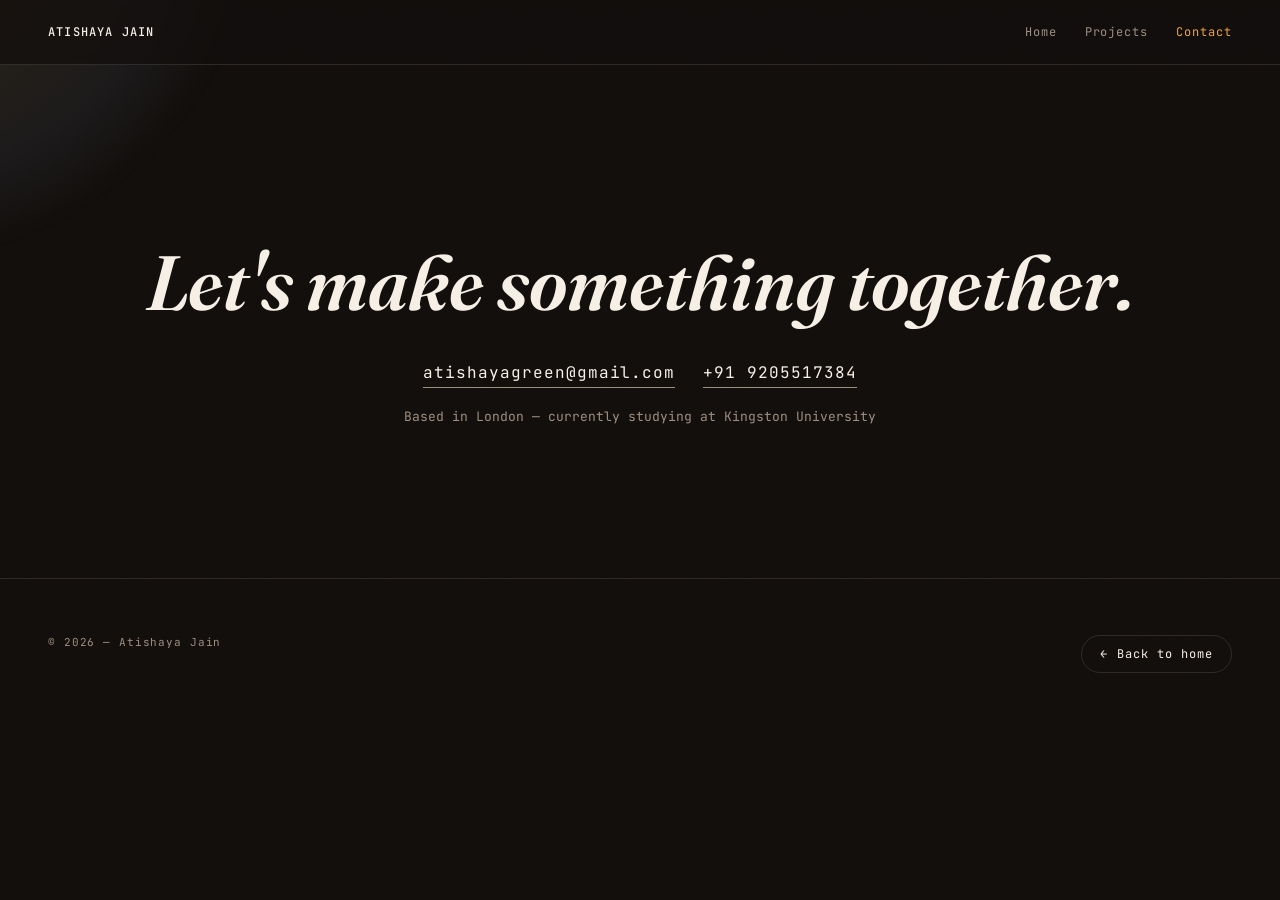
==== contact.html @ 0edd3688 "Add files via upload" ====
<!DOCTYPE html>
<html lang="en">
<head>
<meta charset="UTF-8">
<meta name="viewport" content="width=device-width, initial-scale=1.0">
<title>Contact — Atishaya Jain</title>
<link rel="stylesheet" href="assets/style.css">
</head>
<body>

<div class="grain"></div>
<div class="blob" id="blob"></div>

<nav>
  <a class="mark" href="index.html">ATISHAYA JAIN</a>
  <div class="links">
    <a href="index.html">Home</a>
    <a href="projects.html">Projects</a>
    <a href="contact.html" class="active">Contact</a>
  </div>
</nav>

<section class="contact-hero reveal in">
  <h1>Let's make something together.</h1>
  <div>
    <a class="cut-link" href="mailto:atishayagreen@gmail.com">atishayagreen@gmail.com</a>
    <a class="cut-link" href="tel:+919205517384">+91 9205517384</a>
  </div>
  <p class="contact-details">Based in London — currently studying at Kingston University</p>
</section>

<footer class="site-footer">
  <span>© 2026 — Atishaya Jain</span>
  <a class="back-home" href="index.html"><span class="arrow">←</span> Back to home</a>
</footer>

<script src="assets/script.js"></script>
</body>
</html>
---- assets/style.css ----
@import url('https://fonts.googleapis.com/css2?family=Fraunces:ital,opsz,wght@0,9..144,300;0,9..144,600;1,9..144,600&family=Inter:wght@400;500&family=JetBrains+Mono:wght@400;500&display=swap');

:root{
  --bg:#120E0C;
  --surface:#1C1611;
  --line: rgba(245,239,230,0.12);
  --text:#F5EFE6;
  --muted:#9C8E7E;
  --amber:#E8A33D;
  --blue:#6E8CA0;
}
*{box-sizing:border-box;}
html{scroll-behavior:smooth;}
body{
  margin:0;
  background:var(--bg);
  color:var(--text);
  font-family:'Inter',sans-serif;
  overflow-x:hidden;
}
::selection{background:var(--amber); color:#120E0C;}
img,video{max-width:100%; display:block;}

.grain{
  position:fixed; inset:0; pointer-events:none; z-index:50;
  opacity:0.05; mix-blend-mode:overlay;
  background-image:url("data:image/svg+xml,%3Csvg xmlns='http://www.w3.org/2000/svg' width='120' height='120'%3E%3Cfilter id='n'%3E%3CfeTurbulence type='fractalNoise' baseFrequency='0.9' numOctaves='2' stitchTiles='stitch'/%3E%3C/filter%3E%3Crect width='100%25' height='100%25' filter='url(%23n)'/%3E%3C/svg%3E");
}
.blob{
  position:fixed; width:520px; height:520px; border-radius:50%;
  background:radial-gradient(circle at 30% 30%, rgba(232,163,61,0.16), rgba(110,140,160,0.10) 55%, transparent 70%);
  filter:blur(10px);
  pointer-events:none; z-index:1;
  transform:translate(-50%,-50%);
  transition:left 0.9s cubic-bezier(.2,.8,.2,1), top 0.9s cubic-bezier(.2,.8,.2,1);
}

nav{
  position:sticky; top:0; left:0; right:0; z-index:40;
  display:flex; justify-content:space-between; align-items:center;
  padding:24px 48px; font-family:'JetBrains Mono',monospace; font-size:12px;
  letter-spacing:0.08em; color:var(--muted);
  background:rgba(18,14,12,0.75); backdrop-filter:blur(6px);
  border-bottom:1px solid var(--line);
}
nav .mark{color:var(--text); font-weight:500; text-decoration:none; letter-spacing:0.1em;}
nav .links{display:flex; gap:28px;}
nav a{color:var(--muted); text-decoration:none;}
nav a:hover, nav a.active{color:var(--amber);}

section{position:relative; z-index:2;}

.back-home{
  display:inline-flex; align-items:center; gap:10px;
  font-family:'JetBrains Mono',monospace; font-size:12px; letter-spacing:0.08em;
  color:var(--text); text-decoration:none; border:1px solid var(--line);
  padding:10px 18px; border-radius:30px; transition:border-color 0.3s, color 0.3s, background 0.3s;
}
.back-home:hover{color:var(--amber); border-color:var(--amber); background:rgba(232,163,61,0.08);}
.back-home .arrow{transition:transform 0.3s;}
.back-home:hover .arrow{transform:translateX(-4px);}

/* HERO (home page) */
.hero{
  min-height:92vh; display:flex; flex-direction:column; justify-content:center;
  padding:0 48px; position:relative;
}
.hero-eyebrow{
  font-family:'JetBrains Mono',monospace; font-size:12px; letter-spacing:0.15em;
  color:var(--amber); text-transform:uppercase; margin-bottom:18px;
  display:flex; align-items:center; gap:10px;
}
.hero-eyebrow .dot{width:6px; height:6px; border-radius:50%; background:var(--amber); animation:pulse 1.6s infinite ease-in-out;}
@keyframes pulse{0%,100%{opacity:1;} 50%{opacity:0.25;}}

h1.kinetic{
  font-family:'Fraunces',serif; font-weight:600; font-style:italic;
  font-size:clamp(40px, 8vw, 116px); line-height:1.02; margin:0; max-width:1150px;
}
h1.kinetic .word{display:inline-block; overflow:hidden; vertical-align:top; margin-right:0.28em;}
h1.kinetic .word span{
  display:inline-block; transform:translateY(110%); opacity:0;
  animation:riseIn 0.9s cubic-bezier(.2,.8,.2,1) forwards;
}
@keyframes riseIn{to{transform:translateY(0); opacity:1;}}

.hero-sub{
  margin-top:28px; max-width:560px; color:var(--muted); font-size:16px; line-height:1.7;
  opacity:0; animation:fadeUp 0.8s ease forwards; animation-delay:1.1s;
}
@keyframes fadeUp{from{opacity:0; transform:translateY(10px);} to{opacity:1; transform:translateY(0);}}

.hero-actions{
  margin-top:36px; display:flex; gap:16px; flex-wrap:wrap;
  opacity:0; animation:fadeUp 0.8s ease forwards; animation-delay:1.2s;
}
.btn{
  font-family:'JetBrains Mono',monospace; font-size:13px; letter-spacing:0.06em;
  padding:14px 26px; border-radius:30px; text-decoration:none; transition:all 0.3s;
}
.btn.primary{background:var(--amber); color:#120E0C;}
.btn.primary:hover{background:#f5b85c;}
.btn.ghost{border:1px solid var(--line); color:var(--text);}
.btn.ghost:hover{border-color:var(--amber); color:var(--amber);}

.timecode{
  position:absolute; right:48px; bottom:48px;
  font-family:'JetBrains Mono',monospace; font-size:13px; color:var(--muted);
  letter-spacing:0.1em; text-align:right;
  opacity:0; animation:fadeUp 0.8s ease forwards; animation-delay:1.3s;
}
.timecode .big{color:var(--text); font-size:15px; display:block; margin-bottom:4px;}

.scroll-hint{
  position:absolute; left:48px; bottom:48px; display:flex; align-items:center; gap:10px;
  font-family:'JetBrains Mono',monospace; font-size:11px; color:var(--muted); letter-spacing:0.1em;
  opacity:0; animation:fadeUp 0.8s ease forwards; animation-delay:1.4s;
}
.scroll-hint .line{width:28px; height:1px; background:var(--muted); position:relative; overflow:hidden;}
.scroll-hint .line::after{content:''; position:absolute; left:-100%; top:0; width:100%; height:100%; background:var(--amber); animation:scrollLine 1.8s infinite ease-in-out;}
@keyframes scrollLine{0%{left:-100%;} 50%{left:0;} 100%{left:100%;}}

/* MARQUEE */
.marquee-wrap{
  border-top:1px solid var(--line); border-bottom:1px solid var(--line);
  padding:22px 0; overflow:hidden; background:var(--surface);
}
.marquee{display:flex; width:max-content; animation:scroll 26s linear infinite;}
.marquee span{
  font-family:'JetBrains Mono',monospace; font-size:14px; color:var(--muted);
  padding:0 28px; white-space:nowrap; display:flex; align-items:center; gap:28px;
}
.marquee span b{color:var(--text); font-weight:500;}
.marquee span::after{content:'/'; color:var(--amber);}
@keyframes scroll{from{transform:translateX(0);} to{transform:translateX(-50%);}}

/* SECTION HEAD */
.section-head{
  display:flex; justify-content:space-between; align-items:flex-end;
  margin-bottom:56px; flex-wrap:wrap; gap:20px;
}
.section-head h2{
  font-family:'Fraunces',serif; font-weight:600; font-size:clamp(30px,4vw,50px); margin:0;
}
.section-head p{color:var(--muted); font-size:14px; max-width:340px; margin:0; font-family:'JetBrains Mono',monospace;}

/* PROJECTS LIST */
.projects-wrap{padding:120px 48px;}
.plist{display:flex; flex-direction:column;}
.prow{
  display:grid; grid-template-columns:64px 1fr auto; align-items:center; gap:32px;
  padding:34px 8px; border-top:1px solid var(--line); cursor:pointer;
  position:relative; overflow:hidden; text-decoration:none; color:var(--text);
}
.plist .prow:last-child{border-bottom:1px solid var(--line);}
.prow .num{font-family:'JetBrains Mono',monospace; color:var(--muted); font-size:14px;}
.prow h3{
  font-family:'Fraunces',serif; font-weight:600; font-size:clamp(22px,3.2vw,40px); margin:0;
  transition:transform 0.4s cubic-bezier(.2,.8,.2,1), color 0.4s;
}
.prow .arrow{color:var(--muted); font-family:'JetBrains Mono',monospace; font-size:20px; transition:transform 0.4s, color 0.4s;}
.prow .glow{
  position:absolute; inset:0; background:linear-gradient(90deg, transparent, rgba(232,163,61,0.06), transparent);
  transform:translateX(-100%); transition:transform 0.6s cubic-bezier(.2,.8,.2,1);
}
.prow:hover .glow{transform:translateX(0);}
.prow:hover h3{transform:translateX(14px); color:var(--amber);}
.prow:hover .num, .prow:hover .arrow{color:var(--amber);}
.prow:hover .arrow{transform:translateX(6px);}

.reveal{opacity:0; transform:translateY(28px); transition:opacity 0.7s ease, transform 0.7s cubic-bezier(.2,.8,.2,1);}
.reveal.in{opacity:1; transform:translateY(0);}

/* PROJECT DETAIL PAGE */
.project-hero{padding:160px 48px 64px;}
.project-hero .num{font-family:'JetBrains Mono',monospace; color:var(--amber); font-size:13px; letter-spacing:0.1em; margin-bottom:18px; display:block;}
.project-hero h1{font-family:'Fraunces',serif; font-weight:600; font-style:italic; font-size:clamp(36px,6vw,84px); margin:0 0 20px; max-width:900px;}
.project-hero .lede{color:var(--muted); font-size:16px; line-height:1.7; max-width:640px;}

.media-block{padding:0 48px 48px;}
.media-block video, .media-block img{
  width:100%; border-radius:6px; border:1px solid var(--line);
}
.media-grid{
  display:grid; grid-template-columns:repeat(auto-fit,minmax(320px,1fr)); gap:24px;
  padding:0 48px 48px;
}
.media-caption{font-family:'JetBrains Mono',monospace; font-size:11px; color:var(--muted); letter-spacing:0.06em; margin-top:10px;}

.info-block{padding:64px 48px 40px; max-width:840px;}
.info-block h2{font-family:'Fraunces',serif; font-style:italic; font-weight:600; font-size:clamp(22px,3vw,32px); margin:0 0 18px;}
.info-block p{color:var(--muted); font-size:15px; line-height:1.8; margin:0 0 20px;}
.info-block .lead-note{color:var(--text); font-size:16px; line-height:1.8; margin:0 0 28px; padding:20px 24px; background:var(--surface); border-left:2px solid var(--amber); border-radius:0;}

.info-images{padding:0 48px 100px; display:flex; flex-direction:column; gap:32px;}
.info-images img{border:1px solid var(--line); border-radius:6px;}

/* SKILLS */
.skills{padding:110px 48px; background:var(--surface); border-top:1px solid var(--line); border-bottom:1px solid var(--line);}
.skills-grid{display:grid; grid-template-columns:repeat(auto-fit,minmax(220px,1fr)); gap:1px; background:var(--line); margin-top:52px;}
.skill{background:var(--bg); padding:30px 26px;}
.skill .idx{font-family:'JetBrains Mono',monospace; color:var(--amber); font-size:12px; margin-bottom:14px; display:block;}
.skill h4{font-family:'Fraunces',serif; font-style:italic; font-weight:600; font-size:21px; margin:0 0 10px;}
.skill ul{margin:0; padding:0; list-style:none;}
.skill li{color:var(--muted); font-size:13.5px; line-height:2;}

/* CONTACT */
.contact-hero{padding:170px 48px 140px; text-align:center;}
.contact-hero h1{
  font-family:'Fraunces',serif; font-style:italic; font-weight:600;
  font-size:clamp(34px,6vw,78px); margin:0 0 32px;
}
.cut-link{
  display:inline-block; color:var(--text); text-decoration:none; font-size:16px;
  border-bottom:1px solid var(--muted); padding-bottom:4px; font-family:'JetBrains Mono',monospace;
  letter-spacing:0.06em; transition:border-color 0.3s, color 0.3s;
  margin:0 12px;
}
.cut-link:hover{color:var(--amber); border-color:var(--amber);}
.contact-details{margin-top:20px; color:var(--muted); font-family:'JetBrains Mono',monospace; font-size:13px;}

footer.site-footer{
  padding:56px 48px; display:flex; justify-content:space-between; color:var(--muted);
  font-family:'JetBrains Mono',monospace; font-size:11px; letter-spacing:0.08em; flex-wrap:wrap; gap:12px;
  border-top:1px solid var(--line);
}

.headshot-wrap{
  padding:0 48px 40px;
}
.headshot-wrap img{
  max-width:220px; border-radius:6px; border:1px solid var(--line); filter:grayscale(1);
}

@media (max-width:720px){
  nav{padding:16px 20px;}
  .hero, .projects-wrap, .skills, .project-hero, .media-block, .media-grid, .info-block, .info-images, .contact-hero, footer.site-footer, .headshot-wrap{
    padding-left:20px; padding-right:20px;
  }
  .timecode, .scroll-hint{position:static; margin-top:36px;}
  .prow{grid-template-columns:40px 1fr; row-gap:8px;}
  .prow .arrow{display:none;}
}

@media (prefers-reduced-motion: reduce){
  *{animation-duration:0.01ms !important; animation-iteration-count:1 !important; transition-duration:0.01ms !important;}
}
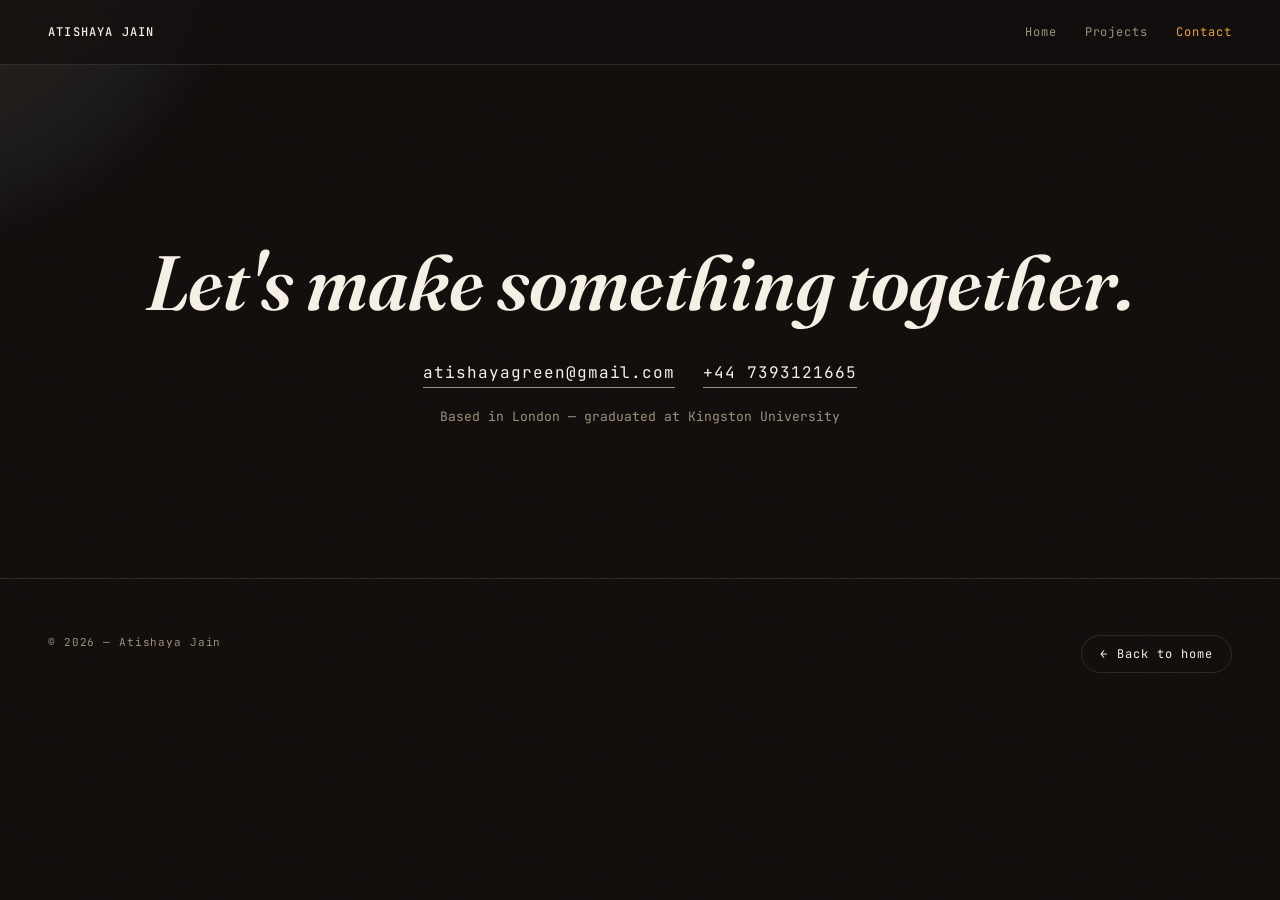
==== commit 233b6f0c: "Update contact.html" ====
--- a/contact.html
+++ b/contact.html
@@ -24,9 +24,9 @@
   <h1>Let's make something together.</h1>
   <div>
     <a class="cut-link" href="mailto:atishayagreen@gmail.com">atishayagreen@gmail.com</a>
-    <a class="cut-link" href="tel:+919205517384">+91 9205517384</a>
+    <a class="cut-link" href="tel:+44 7393121665">+44 7393121665</a>
   </div>
-  <p class="contact-details">Based in London — currently studying at Kingston University</p>
+  <p class="contact-details">Based in London — graduated at Kingston University</p>
 </section>
 
 <footer class="site-footer">
